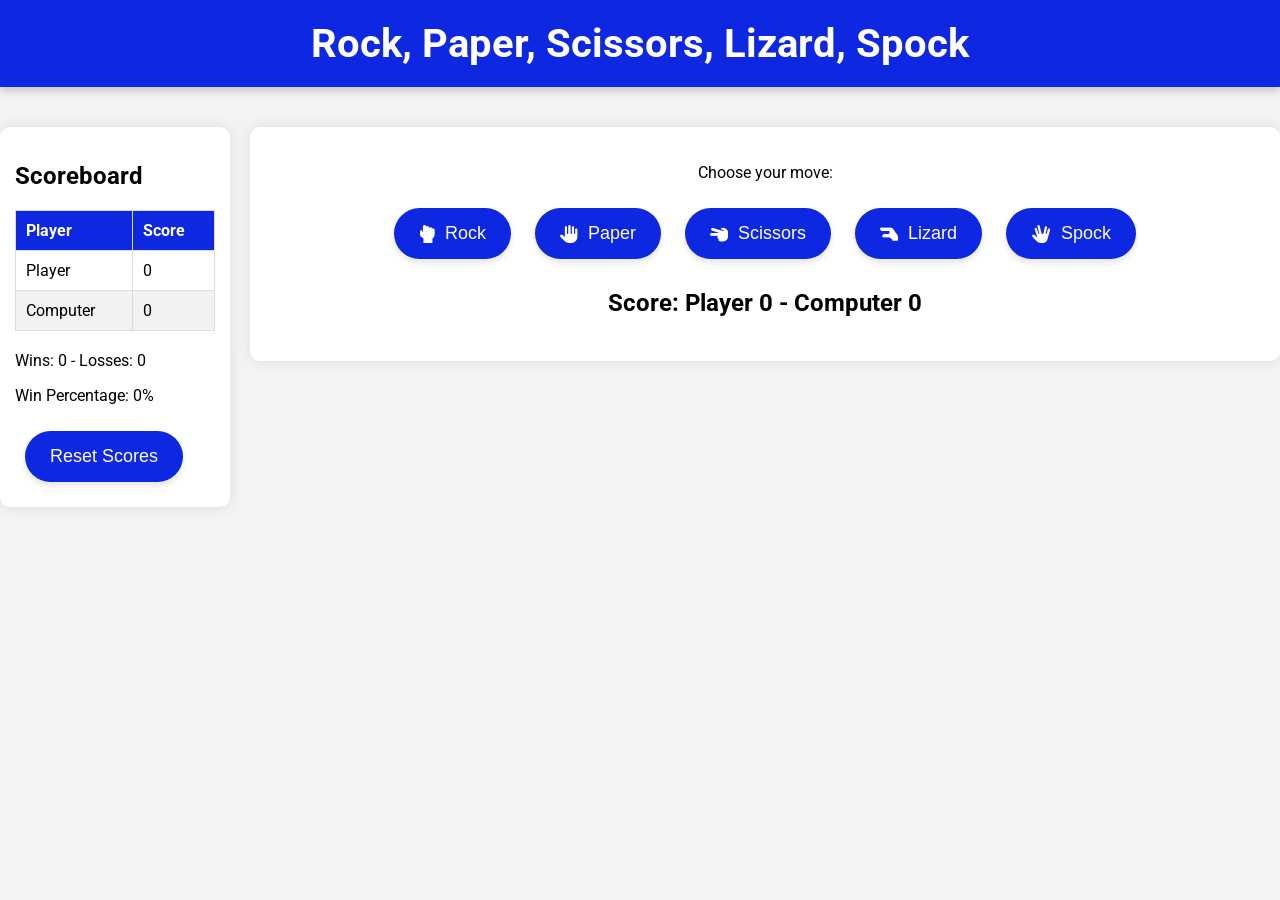
==== assessment-2.html @ c84fdda7 "initial" ====
<!DOCTYPE html>
<html lang="en">
<head>
    <meta charset="UTF-8">
    <meta name="viewport" content="width=device-width, initial-scale=1.0">
    <title>Rock, Paper, Scissors, Lizard, Spock</title>
    <link rel="stylesheet" href="https://cdnjs.cloudflare.com/ajax/libs/font-awesome/6.0.0-beta3/css/all.min.css">
</head>
<body>
    <style>
        @import url('https://fonts.googleapis.com/css2?family=Roboto:wght@400;700&display=swap');
        @import url('https://cdnjs.cloudflare.com/ajax/libs/font-awesome/6.0.0-beta3/css/all.min.css');

        body {
            font-family: 'Roboto', sans-serif;
            text-align: center;
            background-color: #f4f4f4;
            padding: 0;
            margin: 0;
        }

        header {

         
            background-color: #0e27e1;
            color: white;
            padding: 20px 0;
            box-shadow: 0 4px 8px rgba(0, 0, 0, 0.2);
        }

        header h1 {
            font-size: 2.5em;
            margin: 0;
        }

        #container {
            display: flex;
            justify-content: center;
            align-items: flex-start;
        }

        main {
            margin: 40px auto;
            max-width: none;
            padding: 0;
        }

        #scoreboard {
            width: 200px;
            margin-right: 20px;
            background-color: #fff;
            padding: 15px;
            border-radius: 10px;
            box-shadow: 0 0 15px rgba(0, 0, 0, 0.1);
            text-align: left;
        }

        #game-content {
            flex-grow: 1;
            background: #fff;
            padding: 20px;
            border-radius: 10px;
            box-shadow: 0 0 15px rgba(0, 0, 0, 0.1);
        }

        #game {
            margin-bottom: 20px;
        }

        button {
            margin: 10px;
            padding: 15px 25px;
            font-size: 18px;
            cursor: pointer;
            border: none;
            border-radius: 50px;
            background-color: #0e27e1;
            color: white;
            transition: transform 0.2s;
            box-shadow: 0 4px 6px rgba(0, 0, 0, 0.1);
            display: inline-flex;
            align-items: center;
        }

        button:hover {
            background-color: #4d55e2;
            transform: scale(1.1);
        }

        button i {
            margin-right: 10px;
        }

        #result {
            margin-top: 20px;
        }

        @keyframes fadeIn {
            0% { opacity: 0; }
            100% { opacity: 1; }
        }

        #message {
            font-size: 1.2em;
            animation: fadeIn 1s ease-in-out;
        }

        #score {
            font-weight: bold;
            font-size: 1.5em;
            margin-top: 20px;
        }

        #scoreboard table {
            width: 100%;
            border-collapse: collapse;
            margin: 20px 0;
        }

        #scoreboard th, #scoreboard td {
            padding: 10px;
            border: 1px solid #ddd;
            text-align: left;
        }

        #scoreboard th {
            background-color: #0e27e1;
            color: white;
        }

        #scoreboard-body tr:nth-child(even) {
            background-color: #f2f2f2;
        }

        @media (max-width: 600px) {
            #container {
                flex-direction: column;
                align-items: center;
            }

            #scoreboard {
                margin-right: 0;
                margin-bottom: 20px;
                width: 100%;
            }

            button {
                width: 100%;
                margin: 5px 0;
                padding: 10px;
            }
        }
    </style>
    <header>
        <h1>Rock, Paper, Scissors, Lizard, Spock</h1>
    </header>
    <main>
        <div id="container">
         <div id="scoreboard">
            <h2>Scoreboard</h2>
            <table>
                <thead>
                    <tr>
                        <th>Player</th>
                        <th>Score</th>
                    </tr>
                </thead>
                <tbody id="scoreboard-body">
                    <tr id="player-row">
                        <td>Player</td>
                        <td id="player-score">0</td>
                    </tr>
                    <tr id="computer-row">
                        <td>Computer</td>
                        <td id="computer-score">0</td>
                    </tr>
                </tbody>
            </table>
            <p id="win-ratio">Wins: 0 - Losses: 0</p>
            <p id="win-percentage">Win Percentage: 0%</p>

            <button onclick="resetGame()">Reset Scores</button>
        </div>
        
            <div id="game-content">
                <div id="game">
                    <p>Choose your move:</p>
                    <button onclick="play('rock')"><i class="fas fa-hand-rock"></i> Rock</button>
                    <button onclick="play('paper')"><i class="fas fa-hand-paper"></i> Paper</button>
                    <button onclick="play('scissors')"><i class="fas fa-hand-scissors"></i> Scissors</button>
                    <button onclick="play('lizard')"><i class="fas fa-hand-lizard"></i> Lizard</button>
                    <button onclick="play('spock')"><i class="fas fa-hand-spock"></i> Spock</button>
                </div>
                <div id="result">
                    <p id="message"></p>
                    <p id="score">Score: Player <span id="player-score-result">0</span> - Computer <span id="computer-score-result">0</span></p>
                </div>
            </div>
        </div>
    </main>
    <script>
let playerScore = 0;
let computerScore = 0;
let playerWins = 0;
let computerWins = 0;

const choices = ['rock', 'paper', 'scissors', 'lizard', 'spock'];

function getRandomChoice() {
    return choices[Math.floor(Math.random() * choices.length)];
}

function determineWinner(player, computer) {
    if (player === computer) return 'draw';
    if ((player === 'rock' && (computer === 'scissors' || computer === 'lizard')) ||
        (player === 'paper' && (computer === 'rock' || computer === 'spock')) ||
        (player === 'scissors' && (computer === 'paper' || computer === 'lizard')) ||
        (player === 'lizard' && (computer === 'spock' || computer === 'paper')) ||
        (player === 'spock' && (computer === 'scissors' || computer === 'rock'))) {
        return 'player';
    } else {
        return 'computer';
    }
}

function play(playerChoice) {
    const computerChoice = getRandomChoice();
    const winner = determineWinner(playerChoice, computerChoice);
    let message = `You chose ${playerChoice}, computer chose ${computerChoice}. `;

    if (winner === 'player') {
        playerScore++;
        playerWins++;
        message += "You win!";
    } else if (winner === 'computer') {
        computerScore++;
        computerWins++;
        message += "Computer wins!";
    } else {
        message += "It's a draw!";
    }

    updateDisplay(message);
    updateScoreboard();
}

function calculateWinPercentage() {
    const totalGames = playerWins + computerWins;
    return totalGames === 0 ? 0 : ((playerWins / totalGames) * 100).toFixed(2);
}

function updateScoreboard() {
    document.getElementById('player-score').innerText = playerScore;
    document.getElementById('computer-score').innerText = computerScore;
    document.getElementById('player-score-result').innerText = playerScore;
    document.getElementById('computer-score-result').innerText = computerScore;
    document.getElementById('win-ratio').innerText = `Wins: ${playerWins} - Losses: ${computerWins}`;
    document.getElementById('win-percentage').innerText = `Win Percentage: ${calculateWinPercentage()}%`;
}

function updateDisplay(message) {
    document.getElementById('message').innerText = message;
}

function resetGame() {
    playerScore = 0;
    computerScore = 0;
    playerWins = 0;
    computerWins = 0;
    updateDisplay('');
    updateScoreboard();
}

</script>
</body>
</html>
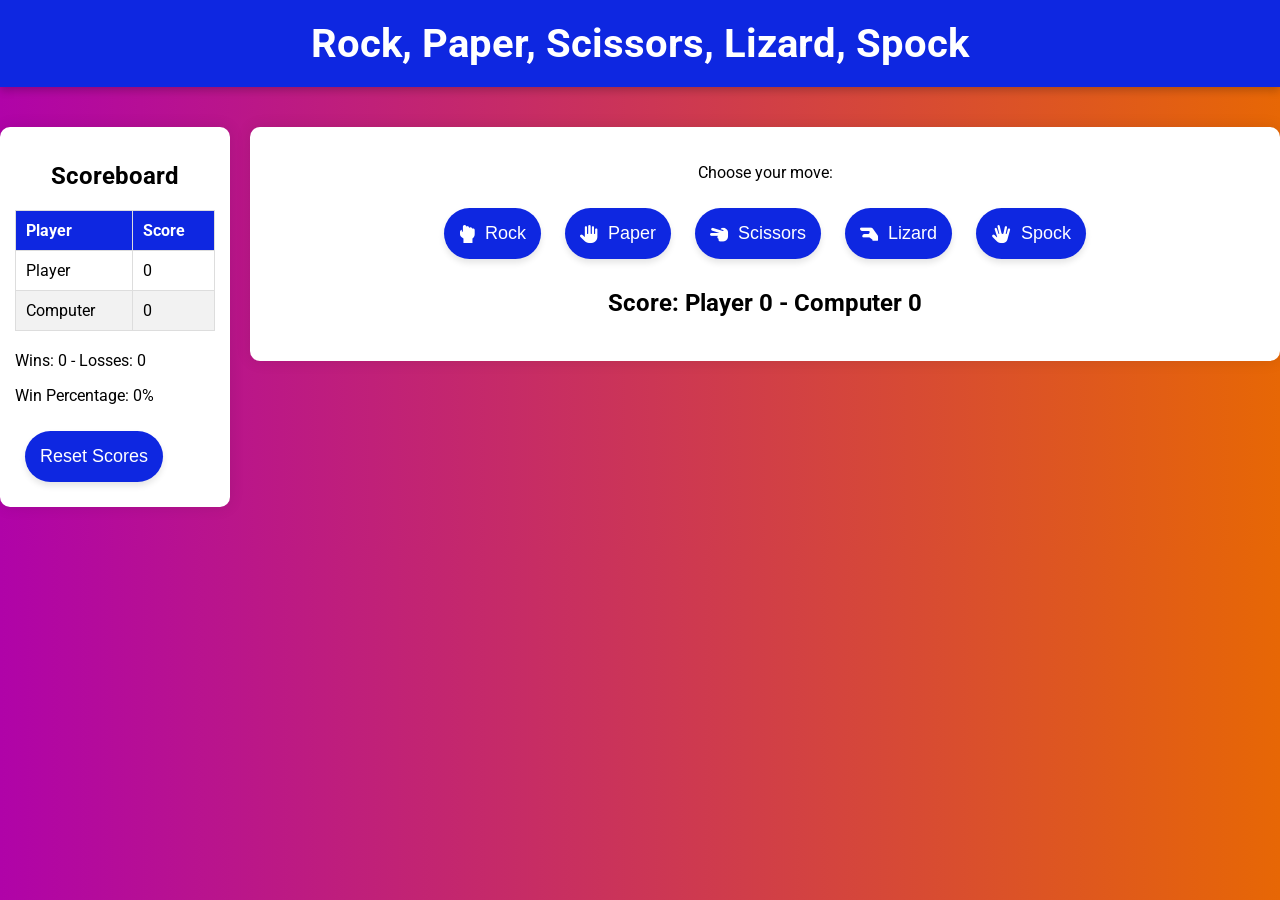
==== commit fd827ab6: "Rock paper scissor's lizard spock game" ====
--- a/assessment-2.html
+++ b/assessment-2.html
@@ -1,276 +1,67 @@
 <!DOCTYPE html>
 <html lang="en">
 <head>
-    <meta charset="UTF-8">
-    <meta name="viewport" content="width=device-width, initial-scale=1.0">
-    <title>Rock, Paper, Scissors, Lizard, Spock</title>
-    <link rel="stylesheet" href="https://cdnjs.cloudflare.com/ajax/libs/font-awesome/6.0.0-beta3/css/all.min.css">
+<meta charset="UTF-8">
+<meta name="viewport" content="width=device-width, initial-scale=1.0">
+<title>Rock, Paper, Scissors, Lizard, Spock</title>
+<link rel="stylesheet" href="https://cdnjs.cloudflare.com/ajax/libs/font-awesome/6.0.0-beta3/css/all.min.css">
+<link rel="stylesheet" href="style.css">
 </head>
 <body>
-    <style>
-        @import url('https://fonts.googleapis.com/css2?family=Roboto:wght@400;700&display=swap');
-        @import url('https://cdnjs.cloudflare.com/ajax/libs/font-awesome/6.0.0-beta3/css/all.min.css');
+<style>
+@import url('https://fonts.googleapis.com/css2?family=Roboto:wght@400;700&display=swap');
+@import url('https://cdnjs.cloudflare.com/ajax/libs/font-awesome/6.0.0-beta3/css/all.min.css');
 
-        body {
-            font-family: 'Roboto', sans-serif;
-            text-align: center;
-            background-color: #f4f4f4;
-            padding: 0;
-            margin: 0;
-        }
+</style>
+<header>
+<h1>Rock, Paper, Scissors, Lizard, Spock</h1>
+</header>
+<main>
+<div id="container">
+    <div id="scoreboard">
+    <h2>Scoreboard</h2>
+    <table>
+        <thead>
+            <tr>
+                <th>Player</th>
+                <th>Score</th>
+            </tr>
+        </thead>
+        <tbody id="scoreboard-body">
+            <tr id="player-row">
+                <td>Player</td>
+                <td id="player-score">0</td>
+            </tr>
+            <tr id="computer-row">
+                <td>Computer</td>
+                <td id="computer-score">0</td>
+            </tr>
+        </tbody>
+    </table>
+    <p id="win-ratio">Wins: 0 - Losses: 0</p>
+    <p id="win-percentage">Win Percentage: 0%</p>
+    <div id="reset-div">
+        <button onclick="resetGame()" id="reset-button">Reset Scores</button>
+    </div>
+</div>
 
-        header {
+    <div id="game-content">
+        <div id="game">
+            <p>Choose your move:</p>
+            <button onclick="play('rock')"><i class="fas fa-hand-rock"></i> Rock</button>
+            <button onclick="play('paper')"><i class="fas fa-hand-paper"></i> Paper</button>
+            <button onclick="play('scissors')"><i class="fas fa-hand-scissors"></i> Scissors</button>
+            <button onclick="play('lizard')"><i class="fas fa-hand-lizard"></i> Lizard</button>
+            <button onclick="play('spock')"><i class="fas fa-hand-spock"></i> Spock</button>
+        </div>
+        <div id="result">
+            <p id="message"></p>
+            <p id="score">Score: Player <span id="player-score-result">0</span> - Computer <span id="computer-score-result">0</span></p>
+        </div>
+    </div>
+</div>
+</main>
+<script src="script.js"></script>
 
-         
-            background-color: #0e27e1;
-            color: white;
-            padding: 20px 0;
-            box-shadow: 0 4px 8px rgba(0, 0, 0, 0.2);
-        }
-
-        header h1 {
-            font-size: 2.5em;
-            margin: 0;
-        }
-
-        #container {
-            display: flex;
-            justify-content: center;
-            align-items: flex-start;
-        }
-
-        main {
-            margin: 40px auto;
-            max-width: none;
-            padding: 0;
-        }
-
-        #scoreboard {
-            width: 200px;
-            margin-right: 20px;
-            background-color: #fff;
-            padding: 15px;
-            border-radius: 10px;
-            box-shadow: 0 0 15px rgba(0, 0, 0, 0.1);
-            text-align: left;
-        }
-
-        #game-content {
-            flex-grow: 1;
-            background: #fff;
-            padding: 20px;
-            border-radius: 10px;
-            box-shadow: 0 0 15px rgba(0, 0, 0, 0.1);
-        }
-
-        #game {
-            margin-bottom: 20px;
-        }
-
-        button {
-            margin: 10px;
-            padding: 15px 25px;
-            font-size: 18px;
-            cursor: pointer;
-            border: none;
-            border-radius: 50px;
-            background-color: #0e27e1;
-            color: white;
-            transition: transform 0.2s;
-            box-shadow: 0 4px 6px rgba(0, 0, 0, 0.1);
-            display: inline-flex;
-            align-items: center;
-        }
-
-        button:hover {
-            background-color: #4d55e2;
-            transform: scale(1.1);
-        }
-
-        button i {
-            margin-right: 10px;
-        }
-
-        #result {
-            margin-top: 20px;
-        }
-
-        @keyframes fadeIn {
-            0% { opacity: 0; }
-            100% { opacity: 1; }
-        }
-
-        #message {
-            font-size: 1.2em;
-            animation: fadeIn 1s ease-in-out;
-        }
-
-        #score {
-            font-weight: bold;
-            font-size: 1.5em;
-            margin-top: 20px;
-        }
-
-        #scoreboard table {
-            width: 100%;
-            border-collapse: collapse;
-            margin: 20px 0;
-        }
-
-        #scoreboard th, #scoreboard td {
-            padding: 10px;
-            border: 1px solid #ddd;
-            text-align: left;
-        }
-
-        #scoreboard th {
-            background-color: #0e27e1;
-            color: white;
-        }
-
-        #scoreboard-body tr:nth-child(even) {
-            background-color: #f2f2f2;
-        }
-
-        @media (max-width: 600px) {
-            #container {
-                flex-direction: column;
-                align-items: center;
-            }
-
-            #scoreboard {
-                margin-right: 0;
-                margin-bottom: 20px;
-                width: 100%;
-            }
-
-            button {
-                width: 100%;
-                margin: 5px 0;
-                padding: 10px;
-            }
-        }
-    </style>
-    <header>
-        <h1>Rock, Paper, Scissors, Lizard, Spock</h1>
-    </header>
-    <main>
-        <div id="container">
-         <div id="scoreboard">
-            <h2>Scoreboard</h2>
-            <table>
-                <thead>
-                    <tr>
-                        <th>Player</th>
-                        <th>Score</th>
-                    </tr>
-                </thead>
-                <tbody id="scoreboard-body">
-                    <tr id="player-row">
-                        <td>Player</td>
-                        <td id="player-score">0</td>
-                    </tr>
-                    <tr id="computer-row">
-                        <td>Computer</td>
-                        <td id="computer-score">0</td>
-                    </tr>
-                </tbody>
-            </table>
-            <p id="win-ratio">Wins: 0 - Losses: 0</p>
-            <p id="win-percentage">Win Percentage: 0%</p>
-
-            <button onclick="resetGame()">Reset Scores</button>
-        </div>
-        
-            <div id="game-content">
-                <div id="game">
-                    <p>Choose your move:</p>
-                    <button onclick="play('rock')"><i class="fas fa-hand-rock"></i> Rock</button>
-                    <button onclick="play('paper')"><i class="fas fa-hand-paper"></i> Paper</button>
-                    <button onclick="play('scissors')"><i class="fas fa-hand-scissors"></i> Scissors</button>
-                    <button onclick="play('lizard')"><i class="fas fa-hand-lizard"></i> Lizard</button>
-                    <button onclick="play('spock')"><i class="fas fa-hand-spock"></i> Spock</button>
-                </div>
-                <div id="result">
-                    <p id="message"></p>
-                    <p id="score">Score: Player <span id="player-score-result">0</span> - Computer <span id="computer-score-result">0</span></p>
-                </div>
-            </div>
-        </div>
-    </main>
-    <script>
-let playerScore = 0;
-let computerScore = 0;
-let playerWins = 0;
-let computerWins = 0;
-
-const choices = ['rock', 'paper', 'scissors', 'lizard', 'spock'];
-
-function getRandomChoice() {
-    return choices[Math.floor(Math.random() * choices.length)];
-}
-
-function determineWinner(player, computer) {
-    if (player === computer) return 'draw';
-    if ((player === 'rock' && (computer === 'scissors' || computer === 'lizard')) ||
-        (player === 'paper' && (computer === 'rock' || computer === 'spock')) ||
-        (player === 'scissors' && (computer === 'paper' || computer === 'lizard')) ||
-        (player === 'lizard' && (computer === 'spock' || computer === 'paper')) ||
-        (player === 'spock' && (computer === 'scissors' || computer === 'rock'))) {
-        return 'player';
-    } else {
-        return 'computer';
-    }
-}
-
-function play(playerChoice) {
-    const computerChoice = getRandomChoice();
-    const winner = determineWinner(playerChoice, computerChoice);
-    let message = `You chose ${playerChoice}, computer chose ${computerChoice}. `;
-
-    if (winner === 'player') {
-        playerScore++;
-        playerWins++;
-        message += "You win!";
-    } else if (winner === 'computer') {
-        computerScore++;
-        computerWins++;
-        message += "Computer wins!";
-    } else {
-        message += "It's a draw!";
-    }
-
-    updateDisplay(message);
-    updateScoreboard();
-}
-
-function calculateWinPercentage() {
-    const totalGames = playerWins + computerWins;
-    return totalGames === 0 ? 0 : ((playerWins / totalGames) * 100).toFixed(2);
-}
-
-function updateScoreboard() {
-    document.getElementById('player-score').innerText = playerScore;
-    document.getElementById('computer-score').innerText = computerScore;
-    document.getElementById('player-score-result').innerText = playerScore;
-    document.getElementById('computer-score-result').innerText = computerScore;
-    document.getElementById('win-ratio').innerText = `Wins: ${playerWins} - Losses: ${computerWins}`;
-    document.getElementById('win-percentage').innerText = `Win Percentage: ${calculateWinPercentage()}%`;
-}
-
-function updateDisplay(message) {
-    document.getElementById('message').innerText = message;
-}
-
-function resetGame() {
-    playerScore = 0;
-    computerScore = 0;
-    playerWins = 0;
-    computerWins = 0;
-    updateDisplay('');
-    updateScoreboard();
-}
-
-</script>
 </body>
 </html>
--- a/style.css
+++ b/style.css
@@ -0,0 +1,145 @@
+body {
+    font-family: 'Roboto', sans-serif;
+    text-align: center;
+    background-color: #f4f4f4;
+    padding: 0;
+    margin: 0;
+    background: linear-gradient(to right, #b003a8, #e76705);
+}
+
+ h2 {
+    text-align:center;
+ }
+
+header {
+
+    background-color: #0e27e1;
+    color: white;
+    padding: 20px 0;
+    box-shadow: 0 4px 8px rgba(0, 0, 0, 0.2);
+}
+
+header h1 {
+    font-size: 2.5em;
+    margin: 0;
+}
+
+#container {
+    display: flex;
+    justify-content: center;
+    align-items: flex-start;
+}
+
+main {
+    margin: 40px auto;
+    max-width: none;
+    padding: 0;
+}
+
+#scoreboard {
+    width: 200px;
+    margin-right: 20px;
+    background-color: #fff;
+    padding: 15px;
+    border-radius: 10px;
+    box-shadow: 0 0 15px rgba(0, 0, 0, 0.1);
+    text-align: left;
+}
+
+#game-content {
+    flex-grow: 1;
+    background: #fff;
+    padding: 20px;
+    border-radius: 10px;
+    box-shadow: 0 0 15px rgba(0, 0, 0, 0.1);
+}
+
+#game {
+    margin-bottom: 20px;
+}
+
+button {
+    margin: 10px;
+    padding: 15px 15px;
+    font-size: 18px;
+    cursor: pointer;
+    border: none;
+    border-radius: 50px;
+    background-color: #0e27e1;
+    color: white;
+    transition: transform 0.2s;
+    box-shadow: 0 4px 6px rgba(0, 0, 0, 0.1);
+    display: inline-flex;
+    align-items: center;
+    text-align:center;
+}
+
+button:hover {
+    background-color: #4d55e2;
+    transform: scale(1.1);
+}
+
+button i {
+    margin-right: 10px;
+}
+
+#result {
+    margin-top: 20px;
+}
+
+
+@keyframes fadeIn {
+    0% { opacity: 0; }
+    100% { opacity: 1; }
+}
+
+#message {
+    font-size: 1.2em;
+    animation: fadeIn 1s ease-in-out;
+}
+
+#score {
+    font-weight: bold;
+    font-size: 1.5em;
+    margin-top: 20px;
+}
+
+#scoreboard table {
+    width: 100%;
+    border-collapse: collapse;
+    margin: 20px 0;
+}
+
+#scoreboard th, #scoreboard td {
+    padding: 10px;
+    border: 1px solid #ddd;
+    text-align: left;
+}
+
+#scoreboard th {
+    background-color: #0e27e1;
+    color: white;
+}
+
+#scoreboard-body tr:nth-child(even) {
+    background-color: #f2f2f2;
+}
+
+@media (max-width: 600px) {
+    #container {
+        flex-direction: column;
+        align-items: center;
+    }
+
+    #scoreboard {
+        margin-right: 0;
+        margin-bottom: 20px;
+        width: 100%;
+    }
+
+    button {
+        width: 100%;
+        margin: 5px 0;
+        padding: 10px;
+    }
+}
